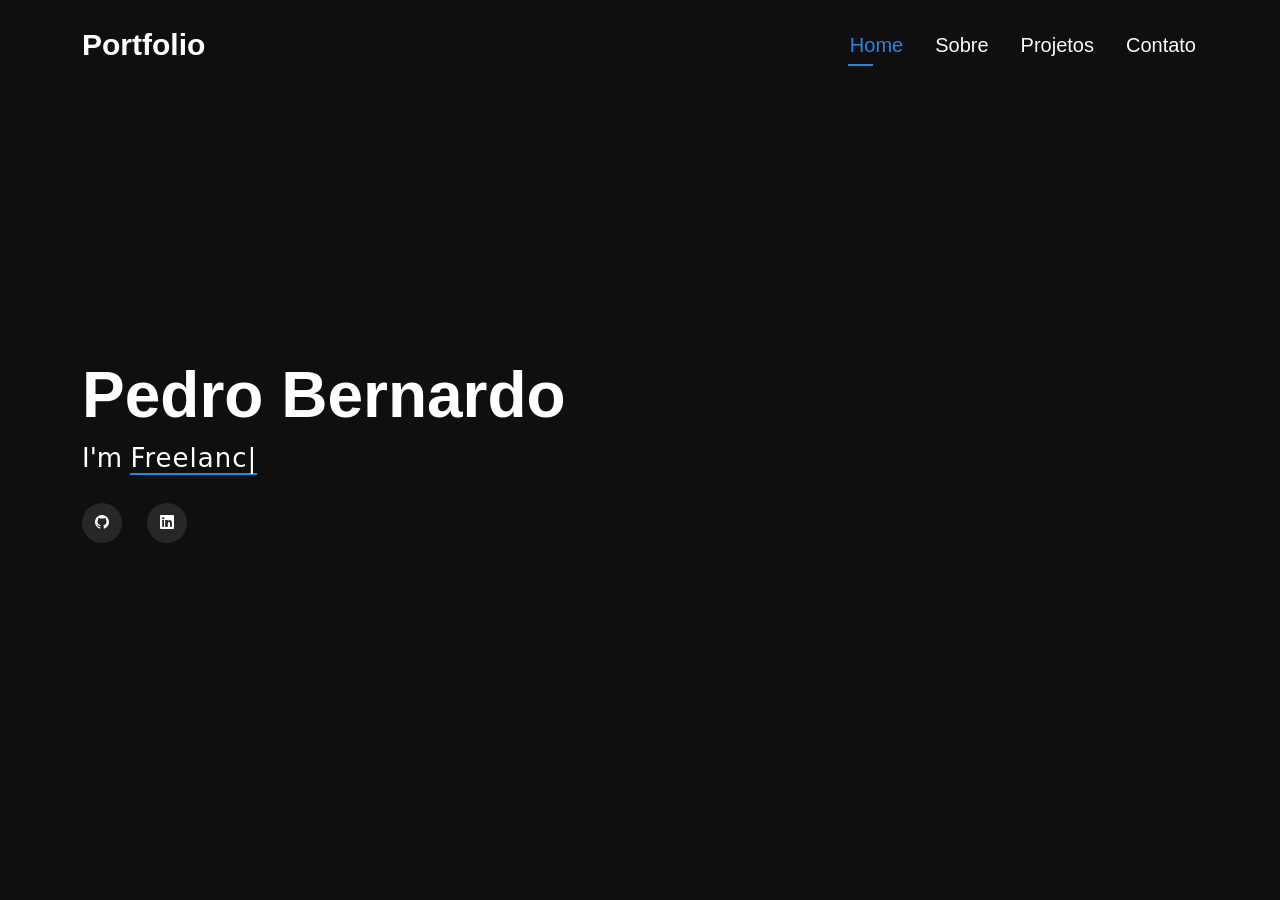
==== index.html @ 5865fbe3 "final" ====
<!DOCTYPE html>
<html lang="en">

<head>
  <meta charset="utf-8">
  <meta content="width=device-width, initial-scale=1.0" name="viewport">
  <title>Index - Personal Bootstrap Template</title>
  <meta name="description" content="">
  <meta name="keywords" content="">

  <!-- Favicons -->
  <link href="assets/img/favicon.png" rel="icon">
  <link href="assets/img/apple-touch-icon.png" rel="apple-touch-icon">

  <!-- Fonts -->
  <link href="https://fonts.googleapis.com" rel="preconnect">
  <link href="https://fonts.gstatic.com" rel="preconnect" crossorigin>
  <link href="https://fonts.googleapis.com/css2?family=Roboto:ital,wght@0,100;0,300;0,400;0,500;0,700;0,900;1,100;1,300;1,400;1,500;1,700;1,900&family=Poppins:ital,wght@0,100;0,200;0,300;0,400;0,500;0,600;0,700;0,800;0,900;1,100;1,200;1,300;1,400;1,500;1,600;1,700;1,800;1,900&family=Raleway:ital,wght@0,100;0,200;0,300;0,400;0,500;0,600;0,700;0,800;0,900;1,100;1,200;1,300;1,400;1,500;1,600;1,700;1,800;1,900&display=swap" rel="stylesheet">

  <!-- Vendor CSS Files -->
  <link href="assets/vendor/bootstrap/css/bootstrap.min.css" rel="stylesheet">
  <link href="assets/vendor/bootstrap-icons/bootstrap-icons.css" rel="stylesheet">
  <link href="assets/vendor/aos/aos.css" rel="stylesheet">
  <link href="assets/vendor/swiper/swiper-bundle.min.css" rel="stylesheet">
  <link href="assets/vendor/glightbox/css/glightbox.min.css" rel="stylesheet">

  <!-- Main CSS File -->
  <link href="assets/css/main.css" rel="stylesheet">

  <!-- =======================================================
  * Template Name: Personal
  * Template URL: https://bootstrapmade.com/personal-free-resume-bootstrap-template/
  * Updated: Mar 05 2025 with Bootstrap v5.3.3
  * Author: BootstrapMade.com
  * License: https://bootstrapmade.com/license/
  ======================================================== -->
</head>

<body class="index-page">

  <header id="header" class="header d-flex align-items-center fixed-top">
    <div class="container-fluid container-xl position-relative d-flex align-items-center justify-content-between">

      <a href="index.html" class="logo d-flex align-items-center">
        <!-- Uncomment the line below if you also wish to use an image logo -->
        <!-- <img src="assets/img/logo.webp" alt=""> -->
        <h1 class="sitename">Portfolio</h1>
      </a>

      <nav id="navmenu" class="navmenu">
        <ul>
          <li><a href="index.html" class="active">Home</a></li>
          <li><a href="about.html">Sobre</a></li>
          <li><a href="services.html">Projetos</a></li>
          <li><a href="contact.html">Contato</a></li>
        </ul>
        <i class="mobile-nav-toggle d-xl-none bi bi-list"></i>
      </nav>

    </div>
  </header>

  <main class="main">

    <!-- Hero Section -->
    <section id="hero" class="hero section dark-background">


      <div class="container" data-aos="zoom-out" data-aos-delay="100">
        <h2>Pedro Bernardo</h2>
        <p>I'm <span class="typed" data-typed-items="Freelancer, Developer"></span><span class="typed-cursor typed-cursor--blink"></span></p>
        <div class="social-links">
          <a href="https://github.com/pedrob21"><i class="bi bi-github"></i></a>
          <a href="https://www.linkedin.com/in/pedro-bernardo21/"><i class="bi bi-linkedin"></i></a>
        </div>
      </div>

    </section><!-- /Hero Section -->

  </main>

  

  <!-- Scroll Top -->
  <a href="#" id="scroll-top" class="scroll-top d-flex align-items-center justify-content-center"><i class="bi bi-arrow-up-short"></i></a>

  <!-- Preloader -->
  <div id="preloader"></div>

  <!-- Vendor JS Files -->
  <script src="assets/vendor/bootstrap/js/bootstrap.bundle.min.js"></script>
  <script src="assets/vendor/php-email-form/validate.js"></script>
  <script src="assets/vendor/aos/aos.js"></script>
  <script src="assets/vendor/typed.js/typed.umd.js"></script>
  <script src="assets/vendor/purecounter/purecounter_vanilla.js"></script>
  <script src="assets/vendor/waypoints/noframework.waypoints.js"></script>
  <script src="assets/vendor/swiper/swiper-bundle.min.js"></script>
  <script src="assets/vendor/glightbox/js/glightbox.min.js"></script>
  <script src="assets/vendor/imagesloaded/imagesloaded.pkgd.min.js"></script>
  <script src="assets/vendor/isotope-layout/isotope.pkgd.min.js"></script>

  <!-- Main JS File -->
  <script src="assets/js/main.js"></script>

</body>

</html>
---- assets/css/main.css ----
/**
* Template Name: Personal
* Template URL: https://bootstrapmade.com/personal-free-resume-bootstrap-template/
* Updated: Mar 05 2025 with Bootstrap v5.3.3
* Author: BootstrapMade.com
* License: https://bootstrapmade.com/license/
*/

/*--------------------------------------------------------------
# Font & Color Variables
# Help: https://bootstrapmade.com/color-system/
--------------------------------------------------------------*/
/* Fonts */
:root {
  --default-font: "Inter", system-ui, sans-serif;
  --heading-font: "Montserrat", sans-serif;
  --nav-font: "Open Sans", sans-serif;
}

/* Global Colors - The following color variables are used throughout the website. Updating them here will change the color scheme of the entire website */
:root { 
  --background-color: #000000; /* Background color for the entire website, including individual sections */
  --default-color: #fafafa; /* Default color used for the majority of the text content across the entire website */
  --heading-color: #ffffff; /* Color for headings, subheadings and title throughout the website */
  --accent-color: #2686E0; /* Accent color that represents your brand on the website. It's used for buttons, links, and other elements that need to stand out */
  --surface-color: #1a1a1a; /* The surface color is used as a background of boxed elements within sections, such as cards, icon boxes, or other elements that require a visual separation from the global background. */
  --contrast-color: #000000; /* Contrast color for text, ensuring readability against backgrounds of accent, heading, or default colors. */
}

/* Nav Menu Colors - The following color variables are used specifically for the navigation menu. They are separate from the global colors to allow for more customization options */
:root {
  --nav-color: #fafafa;  /* The default color of the main navmenu links */
  --nav-hover-color: #2686E0; /* Applied to main navmenu links when they are hovered over or active */
  --nav-mobile-background-color: #1a1a1a; /* Used as the background color for mobile navigation menu */
  --nav-dropdown-background-color: #1a1a1a; /* Used as the background color for dropdown items that appear when hovering over primary navigation items */
  --nav-dropdown-color: #fafafa; /* Used for navigation links of the dropdown items in the navigation menu. */
  --nav-dropdown-hover-color: #2686E0; /* Similar to --nav-hover-color, this color is applied to dropdown navigation links when they are hovered over. */
}

/* Color Presets - These classes override global colors when applied to any section or element, providing reuse of the sam color scheme. */

.light-background {
  --background-color: #1a1a1a;
  --surface-color: #343434;
}

.dark-background {
  --background-color: rgba(15, 15, 15, 0.975);
  --default-color: #ffffff;
  --heading-color: #ffffff;
  --surface-color: #292929f9;
  --contrast-color: #000000;
}

/* Smooth scroll */
:root {
  scroll-behavior: smooth;
}

/*--------------------------------------------------------------
# General Styling & Shared Classes
--------------------------------------------------------------*/
body {
  color: var(--default-color);
  background-color: var(--background-color);
  font-family: var(--default-font);
}

a {
  color: var(--accent-color);
  text-decoration: none;
  transition: 0.3s;
}

a:hover {
  color: color-mix(in srgb, var(--accent-color), transparent 25%);
  text-decoration: none;
}

h1,
h2,
h3,
h4,
h5,
h6 {
  color: var(--heading-color);
  font-family: var(--heading-font);
}

/* PHP Email Form Messages
------------------------------*/
.php-email-form .error-message {
  display: none;
  background: #df1529;
  color: #ffffff;
  text-align: left;
  padding: 15px;
  margin-bottom: 24px;
  font-weight: 600;
}

.php-email-form .sent-message {
  display: none;
  color: #ffffff;
  background: #059652;
  text-align: center;
  padding: 15px;
  margin-bottom: 24px;
  font-weight: 600;
}

.php-email-form .loading {
  display: none;
  background: var(--surface-color);
  text-align: center;
  padding: 15px;
  margin-bottom: 24px;
}

.php-email-form .loading:before {
  content: "";
  display: inline-block;
  border-radius: 50%;
  width: 24px;
  height: 24px;
  margin: 0 10px -6px 0;
  border: 3px solid var(--accent-color);
  border-top-color: var(--surface-color);
  animation: php-email-form-loading 1s linear infinite;
}

@keyframes php-email-form-loading {
  0% {
    transform: rotate(0deg);
  }

  100% {
    transform: rotate(360deg);
  }
}

/*--------------------------------------------------------------
# Global Header
--------------------------------------------------------------*/
.header {
  --background-color: rgba(0, 0, 0, 0);
  color: var(--default-color);
  background-color: var(--background-color);
  padding: 15px 0;
  transition: all 0.5s;
  z-index: 997;
}

.header .logo {
  line-height: 1;
}

.header .logo img {
  max-height: 32px;
  margin-right: 8px;
}

.header .logo h1 {
  font-size: 30px;
  margin: 0;
  font-weight: 700;
  color: var(--heading-color);
}

.scrolled .header {
  box-shadow: 0px 0 18px rgba(0, 0, 0, 0.1);
}

/* Global Header on Scroll
------------------------------*/
.scrolled .header {
  --background-color: rgba(0, 0, 0, 0.8);
}

/*--------------------------------------------------------------
# Navigation Menu
--------------------------------------------------------------*/
/* Desktop Navigation */
@media (min-width: 1200px) {
  .navmenu {
    padding: 0;
  }

  .navmenu ul {
    margin: 0;
    padding: 0;
    display: flex;
    list-style: none;
    align-items: center;
  }

  .navmenu li {
    position: relative;
  }

  .navmenu>ul>li {
    white-space: nowrap;
    padding: 15px 14px;
  }

  .navmenu>ul>li:last-child {
    padding-right: 0;
  }

  .navmenu a,
  .navmenu a:focus {
    color: var(--nav-color);
    font-size: 20px;
    padding: 0 2px;
    font-family: var(--nav-font);
    font-weight: 400;
    display: flex;
    align-items: center;
    justify-content: space-between;
    white-space: nowrap;
    transition: 0.3s;
    position: relative;
  }

  .navmenu a i,
  .navmenu a:focus i {
    font-size: 12px;
    line-height: 0;
    margin-left: 5px;
    transition: 0.3s;
  }

  .navmenu>ul>li>a:before {
    content: "";
    position: absolute;
    height: 2px;
    bottom: -6px;
    left: 0;
    background-color: var(--nav-hover-color);
    visibility: hidden;
    width: 0px;
    transition: all 0.3s ease-in-out 0s;
  }

  .navmenu a:hover:before,
  .navmenu li:hover>a:before,
  .navmenu .active:before {
    visibility: visible;
    width: 25px;
  }

  .navmenu li:hover>a,
  .navmenu .active,
  .navmenu .active:focus {
    color: var(--nav-hover-color);
  }

  .navmenu .dropdown ul {
    margin: 0;
    padding: 10px 0;
    background: var(--nav-dropdown-background-color);
    display: block;
    position: absolute;
    visibility: hidden;
    left: 14px;
    top: 130%;
    opacity: 0;
    transition: 0.3s;
    border-radius: 4px;
    z-index: 99;
    box-shadow: 0px 0px 30px rgba(0, 0, 0, 0.1);
  }

  .navmenu .dropdown ul li {
    min-width: 200px;
  }

  .navmenu .dropdown ul a {
    padding: 10px 20px;
    font-size: 15px;
    text-transform: none;
    color: var(--nav-dropdown-color);
  }

  .navmenu .dropdown ul a i {
    font-size: 12px;
  }

  .navmenu .dropdown ul a:hover,
  .navmenu .dropdown ul .active:hover,
  .navmenu .dropdown ul li:hover>a {
    color: var(--nav-dropdown-hover-color);
  }

  .navmenu .dropdown:hover>ul {
    opacity: 1;
    top: 100%;
    visibility: visible;
  }

  .navmenu .dropdown .dropdown ul {
    top: 0;
    left: -90%;
    visibility: hidden;
  }

  .navmenu .dropdown .dropdown:hover>ul {
    opacity: 1;
    top: 0;
    left: -100%;
    visibility: visible;
  }
}

/* Mobile Navigation */
@media (max-width: 1199px) {
  .mobile-nav-toggle {
    color: var(--nav-color);
    font-size: 28px;
    line-height: 0;
    margin-right: 10px;
    cursor: pointer;
    transition: color 0.3s;
  }

  .navmenu {
    padding: 0;
    z-index: 9997;
  }

  .navmenu ul {
    display: none;
    list-style: none;
    position: absolute;
    inset: 60px 20px 20px 20px;
    padding: 10px 0;
    margin: 0;
    border-radius: 6px;
    background-color: var(--nav-mobile-background-color);
    border: 1px solid color-mix(in srgb, var(--default-color), transparent 90%);
    box-shadow: none;
    overflow-y: auto;
    transition: 0.3s;
    z-index: 9998;
  }

  .navmenu a,
  .navmenu a:focus {
    color: var(--nav-dropdown-color);
    padding: 10px 20px;
    font-family: var(--nav-font);
    font-size: 17px;
    font-weight: 500;
    display: flex;
    align-items: center;
    justify-content: space-between;
    white-space: nowrap;
    transition: 0.3s;
  }

  .navmenu a i,
  .navmenu a:focus i {
    font-size: 12px;
    line-height: 0;
    margin-left: 5px;
    width: 30px;
    height: 30px;
    display: flex;
    align-items: center;
    justify-content: center;
    border-radius: 50%;
    transition: 0.3s;
    background-color: color-mix(in srgb, var(--accent-color), transparent 90%);
  }

  .navmenu a i:hover,
  .navmenu a:focus i:hover {
    background-color: var(--accent-color);
    color: var(--contrast-color);
  }

  .navmenu a:hover,
  .navmenu .active,
  .navmenu .active:focus {
    color: var(--nav-dropdown-hover-color);
  }

  .navmenu .active i,
  .navmenu .active:focus i {
    background-color: var(--accent-color);
    color: var(--contrast-color);
    transform: rotate(180deg);
  }

  .navmenu .dropdown ul {
    position: static;
    display: none;
    z-index: 99;
    padding: 10px 0;
    margin: 10px 20px;
    background-color: var(--nav-dropdown-background-color);
    transition: all 0.5s ease-in-out;
  }

  .navmenu .dropdown ul ul {
    background-color: rgba(33, 37, 41, 0.1);
  }

  .navmenu .dropdown>.dropdown-active {
    display: block;
    background-color: rgba(33, 37, 41, 0.03);
  }

  .mobile-nav-active {
    overflow: hidden;
  }

  .mobile-nav-active .mobile-nav-toggle {
    color: #fff;
    position: absolute;
    font-size: 32px;
    top: 15px;
    right: 15px;
    margin-right: 0;
    z-index: 9999;
  }

  .mobile-nav-active .navmenu {
    position: fixed;
    overflow: hidden;
    inset: 0;
    background: rgba(33, 37, 41, 0.8);
    transition: 0.3s;
  }

  .mobile-nav-active .navmenu>ul {
    display: block;
  }
}

/*--------------------------------------------------------------
# Global Footer
--------------------------------------------------------------*/
.footer {
  color: var(--default-color);
  background-color: var(--background-color);
  font-size: 14px;
  text-align: center;
  padding: 30px 0;
  position: relative;
}

.footer h3 {
  font-size: 36px;
  font-weight: 700;
  position: relative;
  padding: 0;
  margin: 0 0 15px 0;
}

.footer p {
  font-size: 15;
  font-style: italic;
  padding: 0;
  margin: 0 0 30px 0;
}

.footer .social-links {
  margin: 0 0 30px 0;
}

.footer .social-links a {
  font-size: 16px;
  display: flex;
  align-items: center;
  justify-content: center;
  background: var(--accent-color);
  color: var(--contrast-color);
  line-height: 1;
  margin: 0 4px;
  border-radius: 50%;
  text-align: center;
  width: 36px;
  height: 36px;
  transition: 0.3s;
}

.footer .social-links a:hover {
  background: color-mix(in srgb, var(--accent-color), transparent 20%);
  text-decoration: none;
}

.footer .copyright {
  padding-top: 25px;
  border-top: 1px solid color-mix(in srgb, var(--default-color), transparent 90%);
}

.footer .credits {
  font-size: 13px;
  padding-top: 5px;
}

/*--------------------------------------------------------------
# Preloader
--------------------------------------------------------------*/
#preloader {
  position: fixed;
  inset: 0;
  z-index: 999999;
  overflow: hidden;
  background: var(--background-color);
  transition: all 0.6s ease-out;
}

#preloader:before {
  content: "";
  position: fixed;
  top: calc(50% - 30px);
  left: calc(50% - 30px);
  border: 6px solid #ffffff;
  border-color: var(--accent-color) transparent var(--accent-color) transparent;
  border-radius: 50%;
  width: 60px;
  height: 60px;
  animation: animate-preloader 1.5s linear infinite;
}

@keyframes animate-preloader {
  0% {
    transform: rotate(0deg);
  }

  100% {
    transform: rotate(360deg);
  }
}

/*--------------------------------------------------------------
# Scroll Top Button
--------------------------------------------------------------*/
.scroll-top {
  position: fixed;
  visibility: hidden;
  opacity: 0;
  right: 15px;
  bottom: -15px;
  z-index: 99999;
  background-color: var(--accent-color);
  width: 44px;
  height: 44px;
  border-radius: 50px;
  transition: all 0.4s;
}

.scroll-top i {
  font-size: 24px;
  color: var(--contrast-color);
  line-height: 0;
}

.scroll-top:hover {
  background-color: color-mix(in srgb, var(--accent-color), transparent 20%);
  color: var(--contrast-color);
}

.scroll-top.active {
  visibility: visible;
  opacity: 1;
  bottom: 15px;
}

/*--------------------------------------------------------------
# Disable aos animation delay on mobile devices
--------------------------------------------------------------*/
@media screen and (max-width: 768px) {
  [data-aos-delay] {
    transition-delay: 0 !important;
  }
}

/*--------------------------------------------------------------
# Global Page Titles & Breadcrumbs
--------------------------------------------------------------*/
.page-title {
  color: var(--default-color);
  background-color: var(--background-color);
  position: relative;
}

.page-title .heading {
  padding: 160px 0 80px 0;
  border-top: 1px solid color-mix(in srgb, var(--default-color), transparent 90%);
}

.page-title .heading h1 {
  font-size: 38px;
  font-weight: 700;
}

.page-title nav {
  background-color: color-mix(in srgb, var(--default-color), transparent 90%);
  padding: 20px 0;
}

.page-title nav ol {
  display: flex;
  flex-wrap: wrap;
  list-style: none;
  margin: 0;
  font-size: 16px;
  font-weight: 600;
}

.page-title nav ol li+li {
  padding-left: 10px;
}

.page-title nav ol li+li::before {
  content: "/";
  display: inline-block;
  padding-right: 10px;
  color: color-mix(in srgb, var(--default-color), transparent 70%);
}

/*--------------------------------------------------------------
# Global Sections
--------------------------------------------------------------*/
section,
.section {
  color: var(--default-color);
  background-color: var(--background-color);
  padding: 60px 0;
  scroll-margin-top: 100px;
  overflow: clip;
}

@media (max-width: 1199px) {

  section,
  .section {
    scroll-margin-top: 66px;
  }
}

/*--------------------------------------------------------------
# Global Section Titles
--------------------------------------------------------------*/
.section-title {
  padding-bottom: 60px;
  position: relative;
}

.section-title h2 {
  font-size: 14px;
  font-weight: 500;
  padding: 0;
  line-height: 1px;
  margin: 0;
  letter-spacing: 1.5px;
  text-transform: uppercase;
  color: color-mix(in srgb, var(--default-color), transparent 50%);
  position: relative;
}

.section-title h2::after {
  content: "";
  width: 120px;
  height: 1px;
  display: inline-block;
  background: var(--accent-color);
  margin: 4px 10px;
}

.section-title div {
  color: var(--heading-color);
  margin: 0;
  margin: 0;
  font-size: 28px;
  font-weight: 700;
  text-transform: uppercase;
  font-family: var(--heading-font);
}

/*--------------------------------------------------------------
# Hero Section
--------------------------------------------------------------*/
.hero {
  width: 100%;
  min-height: 100vh;
  position: relative;
  padding: 80px 0;
  display: flex;
  align-items: center;
  justify-content: center;
}

.hero img {
  position: absolute;
  inset: 0;
  display: block;
  width: 100%;
  height: 100%;
  object-fit: cover;
  z-index: 1;
}

.hero .container {
  position: relative;
  z-index: 3;
}

.hero h2 {
  margin: 0;
  font-size: 64px;
  font-weight: 700;
}

.hero p {
  margin: 5px 0 0 0;
  font-size: 26px;
}

.hero p span {
  letter-spacing: 1px;
  border-bottom: 2px solid var(--accent-color);
}

.hero .social-links {
  margin-top: 25px;
}

.hero .social-links a {
  background-color: color-mix(in srgb, var(--default-color), transparent 90%);
  color: var(--default-color);
  font-size: 14px;
  width: 40px;
  height: 40px;
  border-radius: 50px;
  display: inline-flex;
  align-items: center;
  justify-content: center;
  margin-right: 20px;
  transition: 0.3s;
}

.hero .social-links a:hover {
  background-color: var(--accent-color);
}

@media (max-width: 768px) {
  .hero h2 {
    font-size: 32px;
  }

  .hero p {
    font-size: 20px;
  }
}

/*--------------------------------------------------------------
# About Section
--------------------------------------------------------------*/
.about .content h2 {
  font-weight: 700;
  font-size: 24px;
}

.about .content ul {
  list-style: none;
  padding: 0;
}

.about .content ul li {
  margin-bottom: 20px;
  display: flex;
  align-items: center;
}

.about .content ul strong {
  margin-right: 10px;
}

.about .content ul i {
  font-size: 16px;
  margin-right: 5px;
  color: var(--accent-color);
  line-height: 0;
}

/*--------------------------------------------------------------
# Stats Section
--------------------------------------------------------------*/
.stats i {
  background-color: var(--surface-color);
  color: var(--accent-color);
  box-shadow: 0px 2px 25px rgba(0, 0, 0, 0.1);
  width: 54px;
  height: 54px;
  font-size: 24px;
  border-radius: 50px;
  border: 2px solid var(--background-color);
  display: inline-flex;
  align-items: center;
  justify-content: center;
  position: relative;
  z-index: 1;
}

.stats .stats-item {
  background-color: var(--surface-color);
  margin-top: -27px;
  padding: 30px 30px 25px 30px;
  width: 100%;
  position: relative;
  text-align: center;
  box-shadow: 0px 2px 35px rgba(0, 0, 0, 0.1);
  border-radius: 4px;
  z-index: 0;
}

.stats .stats-item span {
  font-size: 36px;
  display: block;
  font-weight: 700;
  color: color-mix(in srgb, var(--default-color), transparent 20%);
}

.stats .stats-item p {
  padding: 0;
  margin: 0;
  font-family: var(--heading-font);
  font-size: 16px;
}

/*--------------------------------------------------------------
# Skills Section
--------------------------------------------------------------*/
.skills .progress {
  height: 60px;
  display: block;
  background: none;
  border-radius: 0;
}

.skills .progress .skill {
  color: var(--heading-color);
  padding: 0;
  margin: 0 0 6px 0;
  text-transform: uppercase;
  display: block;
  font-weight: 600;
  font-family: var(--heading-font);
}

.skills .progress .skill .val {
  float: right;
  font-style: normal;
}

.skills .progress-bar-wrap {
  background: color-mix(in srgb, var(--default-color), transparent 90%);
  height: 10px;
}

.skills .progress-bar {
  width: 1px;
  height: 10px;
  transition: 0.9s;
  background-color: var(--accent-color);
}

/*--------------------------------------------------------------
# Interests Section
--------------------------------------------------------------*/
.interests .features-item {
  background-color: var(--surface-color);
  display: flex;
  align-items: center;
  padding: 20px;
  transition: 0.3s;
  border: 1px solid color-mix(in srgb, var(--default-color), transparent 90%);
  position: relative;
}

.interests .features-item i {
  font-size: 32px;
  padding-right: 10px;
  line-height: 0;
}

.interests .features-item h3 {
  font-weight: 700;
  margin: 0;
  padding: 0;
  line-height: 1;
  font-size: 16px;
}

.interests .features-item h3 a {
  color: var(--heading-color);
  transition: 0.3s;
}

.interests .features-item:hover {
  border-color: var(--accent-color);
}

.interests .features-item:hover h3 a {
  color: var(--accent-color);
}

/*--------------------------------------------------------------
# Testimonials Section
--------------------------------------------------------------*/
.testimonials .testimonials-carousel,
.testimonials .testimonials-slider {
  overflow: hidden;
}

.testimonials .testimonial-item {
  box-sizing: content-box;
  min-height: 320px;
}

.testimonials .testimonial-item .testimonial-img {
  width: 90px;
  border-radius: 50%;
  margin: -40px 0 0 40px;
  position: relative;
  z-index: 2;
  border: 6px solid var(--background-color);
}

.testimonials .testimonial-item h3 {
  font-size: 18px;
  font-weight: bold;
  margin: 10px 0 5px 45px;
}

.testimonials .testimonial-item h4 {
  font-size: 14px;
  color: color-mix(in srgb, var(--default-color), transparent 20%);
  margin: 0 0 0 45px;
}

.testimonials .testimonial-item .quote-icon-left,
.testimonials .testimonial-item .quote-icon-right {
  color: color-mix(in srgb, var(--accent-color), transparent 50%);
  font-size: 26px;
  line-height: 0;
}

.testimonials .testimonial-item .quote-icon-left {
  display: inline-block;
  left: -5px;
  position: relative;
}

.testimonials .testimonial-item .quote-icon-right {
  display: inline-block;
  right: -5px;
  position: relative;
  top: 10px;
  transform: scale(-1, -1);
}

.testimonials .testimonial-item p {
  font-style: italic;
  margin: 0 15px 0 15px;
  padding: 20px 20px 60px 20px;
  background: var(--surface-color);
  border-radius: 6px;
  position: relative;
  z-index: 1;
}

.testimonials .swiper-wrapper {
  height: auto;
}

.testimonials .swiper-pagination {
  margin-top: 20px;
  position: relative;
}

.testimonials .swiper-pagination .swiper-pagination-bullet {
  width: 12px;
  height: 12px;
  background-color: var(--background-color);
  opacity: 1;
  border: 1px solid var(--accent-color);
}

.testimonials .swiper-pagination .swiper-pagination-bullet-active {
  background-color: var(--accent-color);
}

/*--------------------------------------------------------------
# Resume Section
--------------------------------------------------------------*/
.resume .resume-title {
  color: var(--heading-color);
  font-size: 26px;
  font-weight: 700;
  margin-top: 20px;
  margin-bottom: 20px;
}

.resume .resume-item {
  padding: 0 0 20px 20px;
  margin-top: -2px;
  border-left: 2px solid var(--accent-color);
  position: relative;
}

.resume .resume-item h4 {
  line-height: 18px;
  font-size: 18px;
  font-weight: 600;
  text-transform: uppercase;
  color: color-mix(in srgb, var(--default-color), transparent 20%);
  margin-bottom: 10px;
}

.resume .resume-item h5 {
  font-size: 16px;
  padding: 5px 15px;
  display: inline-block;
  font-weight: 600;
  margin-bottom: 10px;
}

.resume .resume-item ul {
  padding-left: 20px;
}

.resume .resume-item ul li {
  padding-bottom: 10px;
}

.resume .resume-item:last-child {
  padding-bottom: 0;
}

.resume .resume-item::before {
  content: "";
  position: absolute;
  width: 16px;
  height: 16px;
  border-radius: 50px;
  left: -9px;
  top: 0;
  background: var(--background-color);
  border: 2px solid var(--accent-color);
}

/*--------------------------------------------------------------
# Services Section
--------------------------------------------------------------*/
.services .service-item {
  background-color: var(--surface-color);
  text-align: center;
  padding: 80px 20px;
  transition: all ease-in-out 0.3s;
  height: 100%;
}

.services .service-item .icon {
  margin: 0 auto;
  width: 64px;
  height: 64px;
  background: var(--accent-color);
  border-radius: 4px;
  display: flex;
  align-items: center;
  justify-content: center;
  margin-bottom: 20px;
  transition: 0.3s;
  transform-style: preserve-3d;
}

.services .service-item .icon i {
  color: var(--contrast-color);
  font-size: 28px;
  transition: ease-in-out 0.3s;
}

.services .service-item .icon::before {
  position: absolute;
  content: "";
  left: -8px;
  top: -8px;
  height: 100%;
  width: 100%;
  background: color-mix(in srgb, var(--accent-color), transparent 80%);
  border-radius: 5px;
  transition: all 0.3s ease-out 0s;
  transform: translateZ(-1px);
}

.services .service-item h3 {
  font-weight: 700;
  margin: 10px 0 15px 0;
  font-size: 22px;
}

.services .service-item p {
  line-height: 24px;
  font-size: 14px;
  margin-bottom: 0;
}

.services .service-item:hover {
  background: var(--accent-color);
  border-color: var(--accent-color);
}

.services .service-item:hover .icon {
  background: var(--surface-color);
}

.services .service-item:hover .icon i {
  color: var(--accent-color);
}

.services .service-item:hover .icon::before {
  background: color-mix(in srgb, var(--background-color), transparent 70%);
}

.services .service-item:hover h3,
.services .service-item:hover p {
  color: var(--contrast-color);
}

/*--------------------------------------------------------------
# Service Details Section
--------------------------------------------------------------*/
.service-details .services-list {
  background-color: var(--surface-color);
  padding: 10px 30px;
  border: 1px solid color-mix(in srgb, var(--default-color), transparent 90%);
  margin-bottom: 20px;
}

.service-details .services-list a {
  display: block;
  line-height: 1;
  padding: 8px 0 8px 15px;
  border-left: 3px solid color-mix(in srgb, var(--default-color), transparent 70%);
  margin: 20px 0;
  color: color-mix(in srgb, var(--default-color), transparent 20%);
  transition: 0.3s;
}

.service-details .services-list a.active {
  color: var(--heading-color);
  font-weight: 700;
  border-color: var(--accent-color);
}

.service-details .services-list a:hover {
  border-color: var(--accent-color);
}

.service-details .services-img {
  margin-bottom: 20px;
}

.service-details h3 {
  font-size: 26px;
  font-weight: 700;
}

.service-details h4 {
  font-size: 20px;
  font-weight: 700;
}

.service-details p {
  font-size: 15px;
}

.service-details ul {
  list-style: none;
  padding: 0;
  font-size: 15px;
}

.service-details ul li {
  padding: 5px 0;
  display: flex;
  align-items: center;
}

.service-details ul i {
  font-size: 20px;
  margin-right: 8px;
  color: var(--accent-color);
}

/*--------------------------------------------------------------
# Portfolio Section
--------------------------------------------------------------*/
.portfolio .portfolio-filters {
  padding: 0;
  margin: 0 auto 20px auto;
  list-style: none;
  text-align: center;
}

.portfolio .portfolio-filters li {
  cursor: pointer;
  display: inline-block;
  padding: 0;
  font-size: 18px;
  font-weight: 500;
  margin: 0 10px;
  line-height: 1;
  margin-bottom: 5px;
  transition: all 0.3s ease-in-out;
}

.portfolio .portfolio-filters li:hover,
.portfolio .portfolio-filters li.filter-active {
  color: var(--accent-color);
}

.portfolio .portfolio-filters li:first-child {
  margin-left: 0;
}

.portfolio .portfolio-filters li:last-child {
  margin-right: 0;
}

@media (max-width: 575px) {
  .portfolio .portfolio-filters li {
    font-size: 14px;
    margin: 0 5px;
  }
}

.portfolio .portfolio-content {
  position: relative;
  overflow: hidden;
}

.portfolio .portfolio-content img {
  transition: 0.3s;
}

.portfolio .portfolio-content .portfolio-info {
  opacity: 0;
  position: absolute;
  inset: 0;
  z-index: 3;
  transition: all ease-in-out 0.3s;
  background: rgba(0, 0, 0, 0.6);
  padding: 15px;
}

.portfolio .portfolio-content .portfolio-info h4 {
  font-size: 14px;
  padding: 5px 10px;
  font-weight: 400;
  color: #ffffff;
  display: inline-block;
  background-color: var(--accent-color);
}

.portfolio .portfolio-content .portfolio-info p {
  position: absolute;
  bottom: 10px;
  text-align: center;
  display: inline-block;
  left: 0;
  right: 0;
  font-size: 16px;
  font-weight: 600;
  color: rgba(255, 255, 255, 0.8);
}

.portfolio .portfolio-content .portfolio-info .preview-link,
.portfolio .portfolio-content .portfolio-info .details-link {
  position: absolute;
  left: calc(50% - 40px);
  font-size: 26px;
  top: calc(50% - 14px);
  color: #fff;
  transition: 0.3s;
  line-height: 1.2;
}

.portfolio .portfolio-content .portfolio-info .preview-link:hover,
.portfolio .portfolio-content .portfolio-info .details-link:hover {
  color: var(--accent-color);
}

.portfolio .portfolio-content .portfolio-info .details-link {
  left: 50%;
  font-size: 34px;
  line-height: 0;
}

.portfolio .portfolio-content:hover .portfolio-info {
  opacity: 1;
}

.portfolio .portfolio-content:hover img {
  transform: scale(1.1);
}

/*--------------------------------------------------------------
# Portfolio Details Section
--------------------------------------------------------------*/
.portfolio-details .portfolio-details-slider img {
  width: 100%;
}

.portfolio-details .portfolio-details-slider .swiper-pagination {
  margin-top: 20px;
  position: relative;
}

.portfolio-details .portfolio-details-slider .swiper-pagination .swiper-pagination-bullet {
  width: 12px;
  height: 12px;
  background-color: color-mix(in srgb, var(--default-color), transparent 85%);
  opacity: 1;
}

.portfolio-details .portfolio-details-slider .swiper-pagination .swiper-pagination-bullet-active {
  background-color: var(--accent-color);
}

.portfolio-details .portfolio-info {
  background-color: var(--surface-color);
  padding: 30px;
  box-shadow: 0px 0 30px rgba(0, 0, 0, 0.1);
}

.portfolio-details .portfolio-info h3 {
  font-size: 22px;
  font-weight: 700;
  margin-bottom: 20px;
  padding-bottom: 20px;
  border-bottom: 1px solid color-mix(in srgb, var(--default-color), transparent 85%);
}

.portfolio-details .portfolio-info ul {
  list-style: none;
  padding: 0;
  font-size: 15px;
}

.portfolio-details .portfolio-info ul li+li {
  margin-top: 10px;
}

.portfolio-details .portfolio-description {
  padding-top: 30px;
}

.portfolio-details .portfolio-description h2 {
  font-size: 26px;
  font-weight: 700;
  margin-bottom: 20px;
}

.portfolio-details .portfolio-description p {
  padding: 0;
  color: color-mix(in srgb, var(--default-color), transparent 30%);
}

/*--------------------------------------------------------------
# Starter Section Section
--------------------------------------------------------------*/
.starter-section {
  /* Add your styles here */
}

/*--------------------------------------------------------------
# Contact Section
--------------------------------------------------------------*/
.contact .info-item {
  box-shadow: 0px 0px 20px rgba(0, 0, 0, 0.1);
  padding: 20px 30px;
}

.contact .info-item .icon {
  color: var(--contrast-color);
  background-color: var(--accent-color);
  width: 56px;
  height: 56px;
  font-size: 24px;
  display: flex;
  justify-content: center;
  align-items: center;
  transition: all 0.3s ease-in-out;
  border-radius: 50%;
  margin-right: 15px;
}

.contact .info-item h3 {
  font-size: 18px;
  font-weight: 700;
  margin: 0 0 2px 0;
}

.contact .info-item p {
  padding: 0;
  margin-bottom: 0;
  font-size: 14px;
}

.contact .info-item .social-links a {
  font-size: 24px;
  display: inline-block;
  line-height: 1;
  margin: 4px 6px 0 0;
  transition: 0.3s;
  color: color-mix(in srgb, var(--default-color), transparent 50%);
}

.contact .info-item .social-links a:hover {
  color: var(--accent-color);
}

.contact .php-email-form {
  box-shadow: 0px 0px 20px rgba(0, 0, 0, 0.1);
  padding: 30px;
  margin-top: 30px;
}

@media (max-width: 575px) {
  .contact .php-email-form {
    padding: 20px;
  }
}

.contact .php-email-form input[type=text],
.contact .php-email-form input[type=email],
.contact .php-email-form textarea {
  color: var(--default-color);
  background-color: color-mix(in srgb, var(--background-color), transparent 50%);
  border-color: color-mix(in srgb, var(--default-color), transparent 80%);
  font-size: 14px;
  padding: 10px 15px;
  box-shadow: none;
  border-radius: 0;
}

.contact .php-email-form input[type=text]:focus,
.contact .php-email-form input[type=email]:focus,
.contact .php-email-form textarea:focus {
  border-color: var(--accent-color);
}

.contact .php-email-form input[type=text]::placeholder,
.contact .php-email-form input[type=email]::placeholder,
.contact .php-email-form textarea::placeholder {
  color: color-mix(in srgb, var(--default-color), transparent 70%);
}

.contact .php-email-form button[type=submit] {
  color: var(--contrast-color);
  background: var(--accent-color);
  border: 0;
  padding: 10px 30px;
  transition: 0.4s;
  border-radius: 50px;
}

.contact .php-email-form button[type=submit]:hover {
  background: color-mix(in srgb, var(--accent-color), transparent 20%);
}
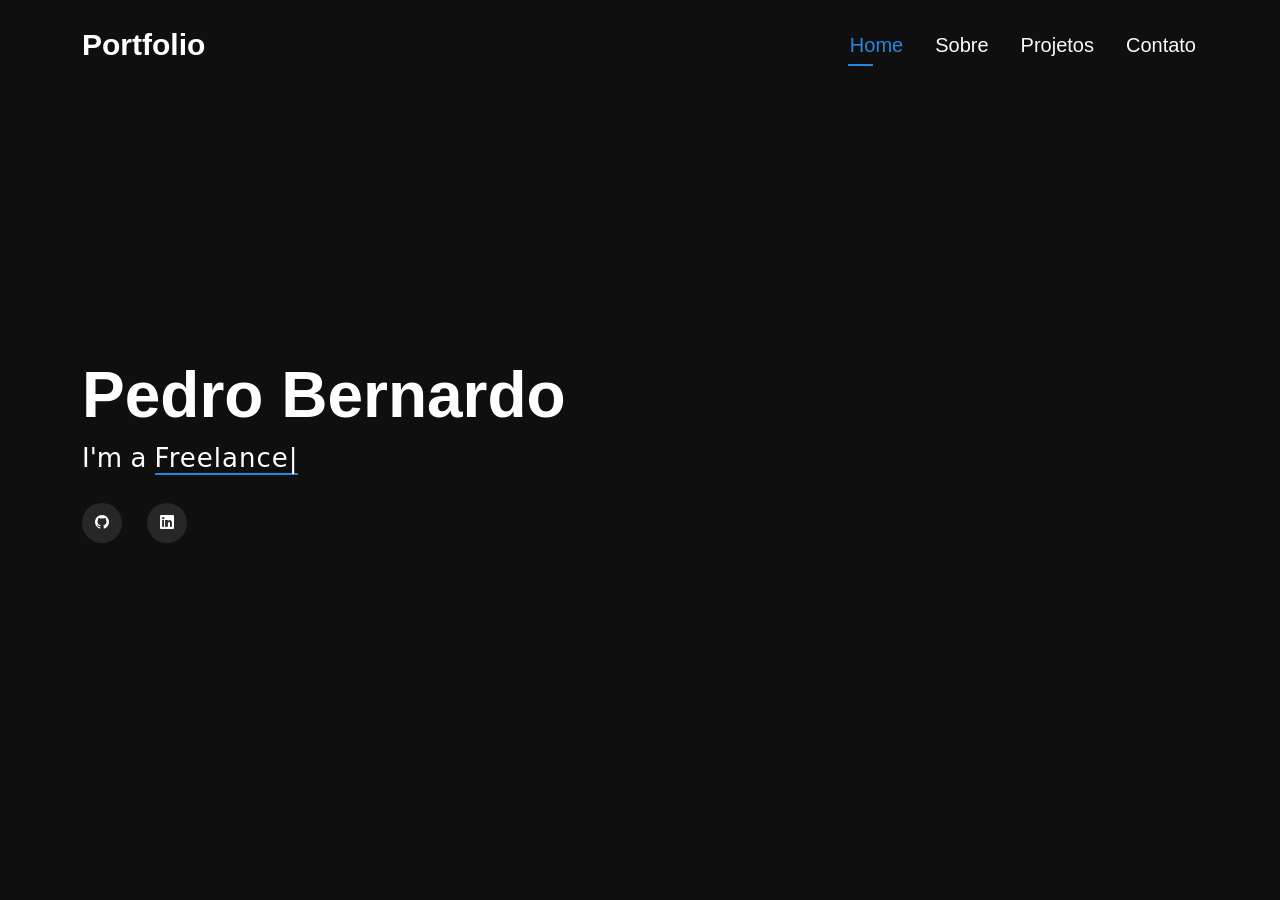
==== commit 260c6967: "Correct typo in introduction paragraph" ====
--- a/index.html
+++ b/index.html
@@ -68,7 +68,7 @@
 
       <div class="container" data-aos="zoom-out" data-aos-delay="100">
         <h2>Pedro Bernardo</h2>
-        <p>I'm <span class="typed" data-typed-items="Freelancer, Developer"></span><span class="typed-cursor typed-cursor--blink"></span></p>
+        <p>I'm a <span class="typed" data-typed-items="Freelancer, Developer"></span><span class="typed-cursor typed-cursor--blink"></span></p>
         <div class="social-links">
           <a href="https://github.com/pedrob21"><i class="bi bi-github"></i></a>
           <a href="https://www.linkedin.com/in/pedro-bernardo21/"><i class="bi bi-linkedin"></i></a>
@@ -104,4 +104,4 @@
 
 </body>
 
-</html>+</html>
